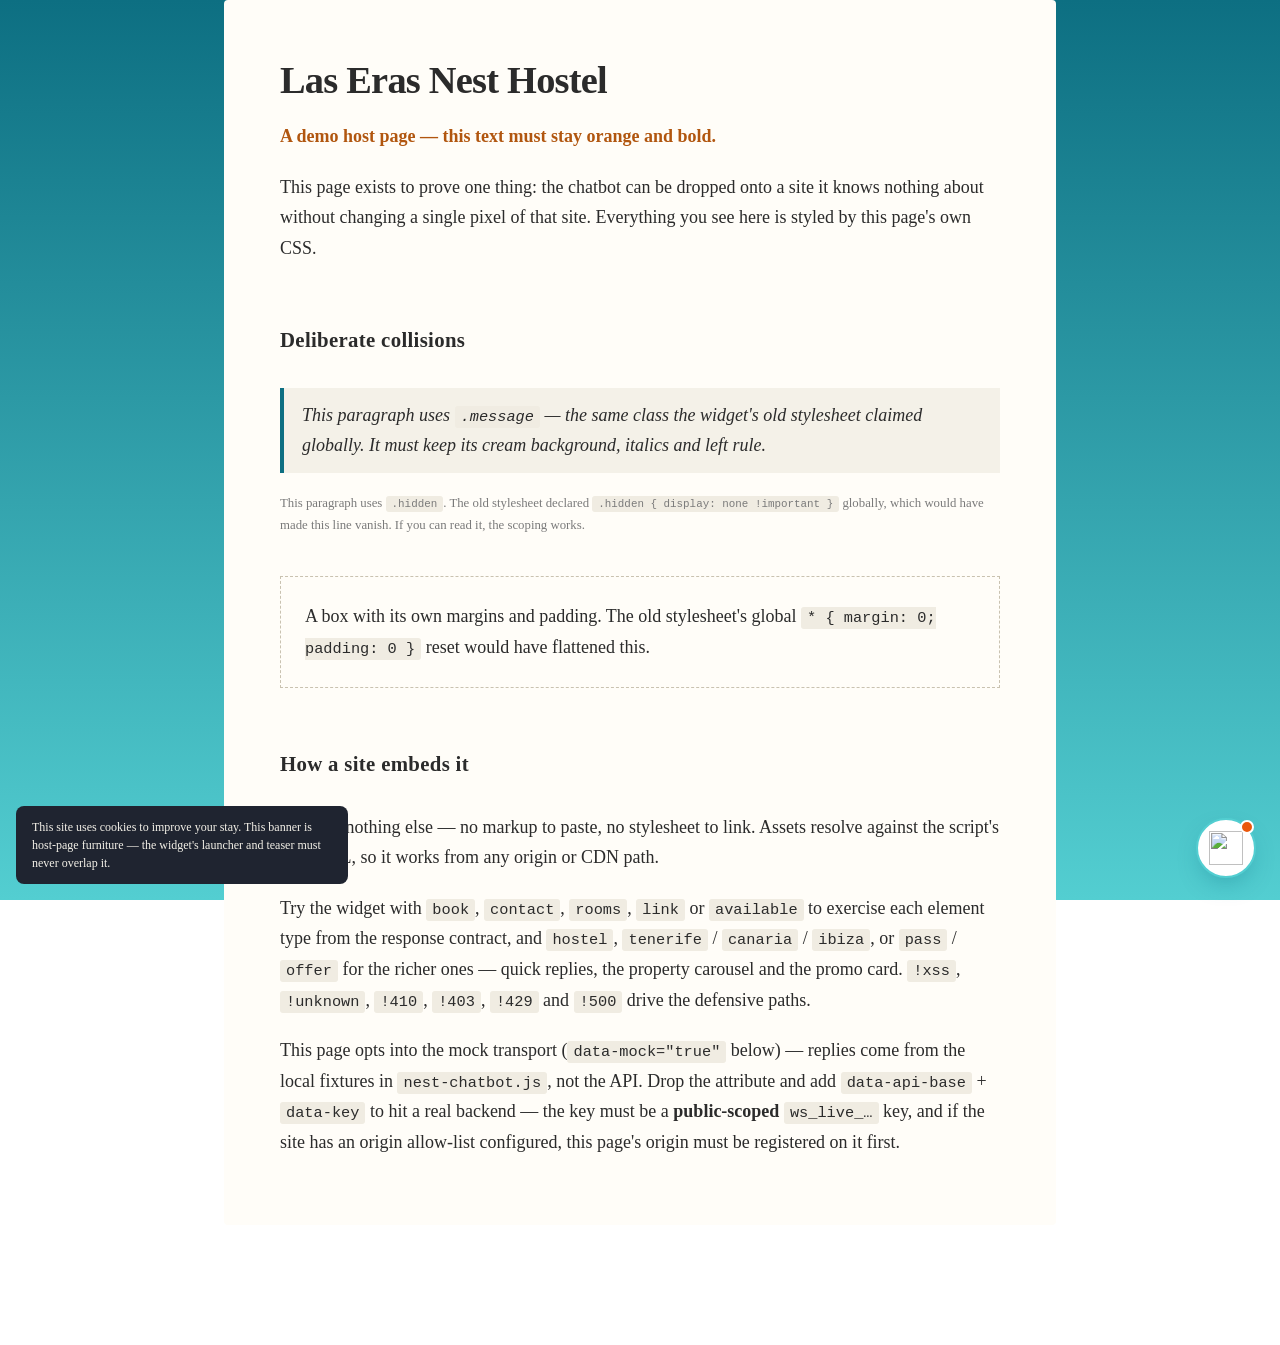
==== demo/index.html @ a1843d83 "Release 2.10.3: the device Back button closes the panel A patch by CLAUDE.md's rule — new UI behavio" ====
<!DOCTYPE html>
<html lang="en">

<head>
    <meta charset="UTF-8">
    <meta name="viewport" content="width=device-width, initial-scale=1.0">
    <meta name="robots" content="noindex, nofollow">
    <title>Nest Chatbot AI — demo host page</title>

    <!--
        This page is a STAND-IN FOR A CUSTOMER SITE, not the product.

        Everything below the <style> block is deliberately hostile to a badly
        scoped widget: it uses the generic class names (.hidden, .message,
        .chat-header) and global element styles that a widget with unscoped CSS
        would trample. If the widget is behaving, nothing on this page changes
        appearance when it loads.

        The widget itself is ONE script tag, at the bottom. Nothing else.
    -->
    <style>
        body {
            margin: 0;
            padding: 0 24px 120px;
            font-family: Georgia, "Times New Roman", serif;
            font-size: 18px;
            line-height: 1.7;
            color: #2b2b2b;
            background: linear-gradient(#0D6F82, #53CED1) fixed;
            min-height: 100vh;
        }

        .page {
            max-width: 720px;
            margin: 0 auto;
            background: #fffdf8;
            padding: 48px 56px;
            border-radius: 4px;
        }

        h1 { font-size: 2.4rem; margin: 0 0 8px; letter-spacing: -0.02em; }
        h2 { font-size: 1.3rem; margin: 40px 0 12px; }
        p  { margin: 0 0 20px; }
        code { background: #f0ece2; padding: 2px 6px; border-radius: 3px; font-size: 0.85em; }

        /* --- the collision traps --------------------------------------------
           These class names are exactly the ones the old stylesheet defined
           globally. They must keep these styles, not the widget's. */
        .message {
            border-left: 4px solid #0D6F82;
            padding: 12px 18px;
            background: #f4f1e8;
            font-style: italic;
        }

        .chat-header { font-weight: bold; color: #b1560f; }

        .hidden { display: block; color: #7a7a7a; font-size: 0.8rem; }

        .spaced { margin: 40px 0; padding: 24px; border: 1px dashed #c9c2b0; }

        /* --- the reset traps -------------------------------------------------
           The collision traps above catch an unscoped selector. These catch the
           opposite failure: a host rule winning because the widget's stylesheet
           is SILENT on that property. A bare `h2` or `textarea` rule matches the
           widget's own elements directly, and a direct match beats inheritance
           from #nest-chatbot no matter how specific that ancestor selector is.

           These reproduce what nestshostels.com's Tailwind theme actually does
           (@tailwindcss/forms paints its focus ring through box-shadow, not
           outline). They are why this page's own headings look loosely spaced —
           that is the trap working, not a bug. If the widget's header title ever
           turns serif, or a blue ring appears inside the composer, or a CTA pill
           picks up an underline, the widget has stopped declaring something. */
        h2 { font-family: Georgia, serif; line-height: 4.5rem; letter-spacing: 0.32px; }
        textarea:focus { box-shadow: 0 0 0 1px #2563eb; outline: 2px solid transparent; }
        a { text-decoration: underline; color: #b1560f; }

        /* --- the furniture trap ----------------------------------------------
           A stand-in for the cookie banner nestshostels.com pins bottom-left.
           The widget's launcher and teaser are bottom-right (or bottom-left with
           data-position="left") — neither may overlap this. */
        .cookie-banner {
            position: fixed;
            left: 16px;
            bottom: 16px;
            z-index: 50;
            max-width: 300px;
            background: #1f2430;
            color: #f4f1e8;
            font-size: 0.75rem;
            line-height: 1.5;
            padding: 12px 16px;
            border-radius: 8px;
        }
    </style>
</head>

<body>
    <div class="page">
        <h1>Las Eras Nest Hostel</h1>
        <p class="chat-header">A demo host page — this text must stay orange and bold.</p>

        <p>
            This page exists to prove one thing: the chatbot can be dropped onto a site it knows
            nothing about without changing a single pixel of that site. Everything you see here
            is styled by this page's own CSS.
        </p>

        <h2>Deliberate collisions</h2>

        <p class="message">
            This paragraph uses <code>.message</code> — the same class the widget's old stylesheet
            claimed globally. It must keep its cream background, italics and left rule.
        </p>

        <p class="hidden">
            This paragraph uses <code>.hidden</code>. The old stylesheet declared
            <code>.hidden { display: none !important }</code> globally, which would have made this
            line vanish. If you can read it, the scoping works.
        </p>

        <div class="spaced">
            <p style="margin: 0;">
                A box with its own margins and padding. The old stylesheet's global
                <code>* { margin: 0; padding: 0 }</code> reset would have flattened this.
            </p>
        </div>

        <h2>How a site embeds it</h2>

        <p>
            One tag, nothing else — no markup to paste, no stylesheet to link. Assets resolve
            against the script's own URL, so it works from any origin or CDN path.
        </p>

        <p>
            Try the widget with <code>book</code>, <code>contact</code>, <code>rooms</code>,
            <code>link</code> or <code>available</code> to exercise each element type from the
            response contract, and <code>hostel</code>, <code>tenerife</code> /
            <code>canaria</code> / <code>ibiza</code>, or <code>pass</code> / <code>offer</code>
            for the richer ones — quick replies, the property carousel and the promo card.
            <code>!xss</code>, <code>!unknown</code>, <code>!410</code>, <code>!403</code>,
            <code>!429</code> and <code>!500</code> drive the defensive paths.
        </p>

        <p>
            This page opts into the mock transport (<code>data-mock="true"</code> below) —
            replies come from the local fixtures in <code>nest-chatbot.js</code>, not the API.
            Drop the attribute and add <code>data-api-base</code> + <code>data-key</code> to
            hit a real backend — the key must be a <strong>public-scoped</strong>
            <code>ws_live_…</code> key, and if the site has an origin allow-list configured,
            this page's origin must be registered on it first.
        </p>
    </div>

    <div class="cookie-banner">
        This site uses cookies to improve your stay. This banner is host-page furniture —
        the widget's launcher and teaser must never overlap it.
    </div>

    <!-- ============ everything a host site adds, start to finish ============ -->
    <!-- Add data-fonts="host" to watch the widget go Georgia like the rest of this
         page, with nothing transferred from fonts/. data-fonts="system" and
         data-font-body="…" are the other two. Check transferred BYTES, not the
         length of the network list: on a warm cache the fonts still show as
         entries with transferSize 0 and their faces left unloaded. Left off here
         so what gets tested on this page is what ships. -->
    <script src="../nest-chatbot.js"
            data-mock="true"
            data-locale="auto"
            data-property="Las Eras Nest Hostel"
            data-debug="true"
            defer></script>

    <!-- Harness knob, demo page only: ?nc-back=off drives the data-back-button
         opt-out, which is otherwise invisible from the outside — a host who sets
         it simply gets the pre-2.10.3 behaviour back.

         BELOW the tag on purpose, and this is the trap worth keeping: an inline
         script ABOVE it cannot reach the tag at all. `nextElementSibling` is null
         while the parser is still on the knob, because the widget tag has not
         been parsed yet — the attribute is never set and the opt-out silently
         does nothing. Sitting below, the tag exists and is still unexecuted,
         because `defer` runs after parsing (the same fact the wchat listener
         below depends on to catch 'wchat:ready').

         Same spirit as ?nc-idle=, which the Mock object reads for the same
         reason: a knob the demo needs and a production page can never reach. -->
    <script>
        if (/[?&]nc-back=off/.test(location.search)) {
            document.querySelector('script[src*="nest-chatbot"]')
                .setAttribute('data-back-button', 'false');
        }
    </script>

    <!-- What a host page's analytics wiring actually looks like: ONE listener on
         the umbrella event, which also receives any event a later release adds.
         Here it logs; on a real site the same three lines push to dataLayer.
         It catches 'wchat:ready' despite sitting BELOW the widget's tag, and the
         reason is worth knowing: that tag is `defer`, so it executes after the
         parser finishes, while this ordinary inline script runs during parsing.
         Only an async-loaded tag (GTM, a third-party snippet) can miss ready —
         which is what NestChatbot.state is for. Try both in the console:
             NestChatbot.state
             wchatLog                                   -->
    <script>
        window.wchatLog = [];
        document.addEventListener('wchat', function (e) {
            window.wchatLog.push(e.detail);
            console.log('[wchat] ' + e.detail.name, e.detail);
        });
    </script>
    <!-- ===================================================================== -->
</body>

</html>
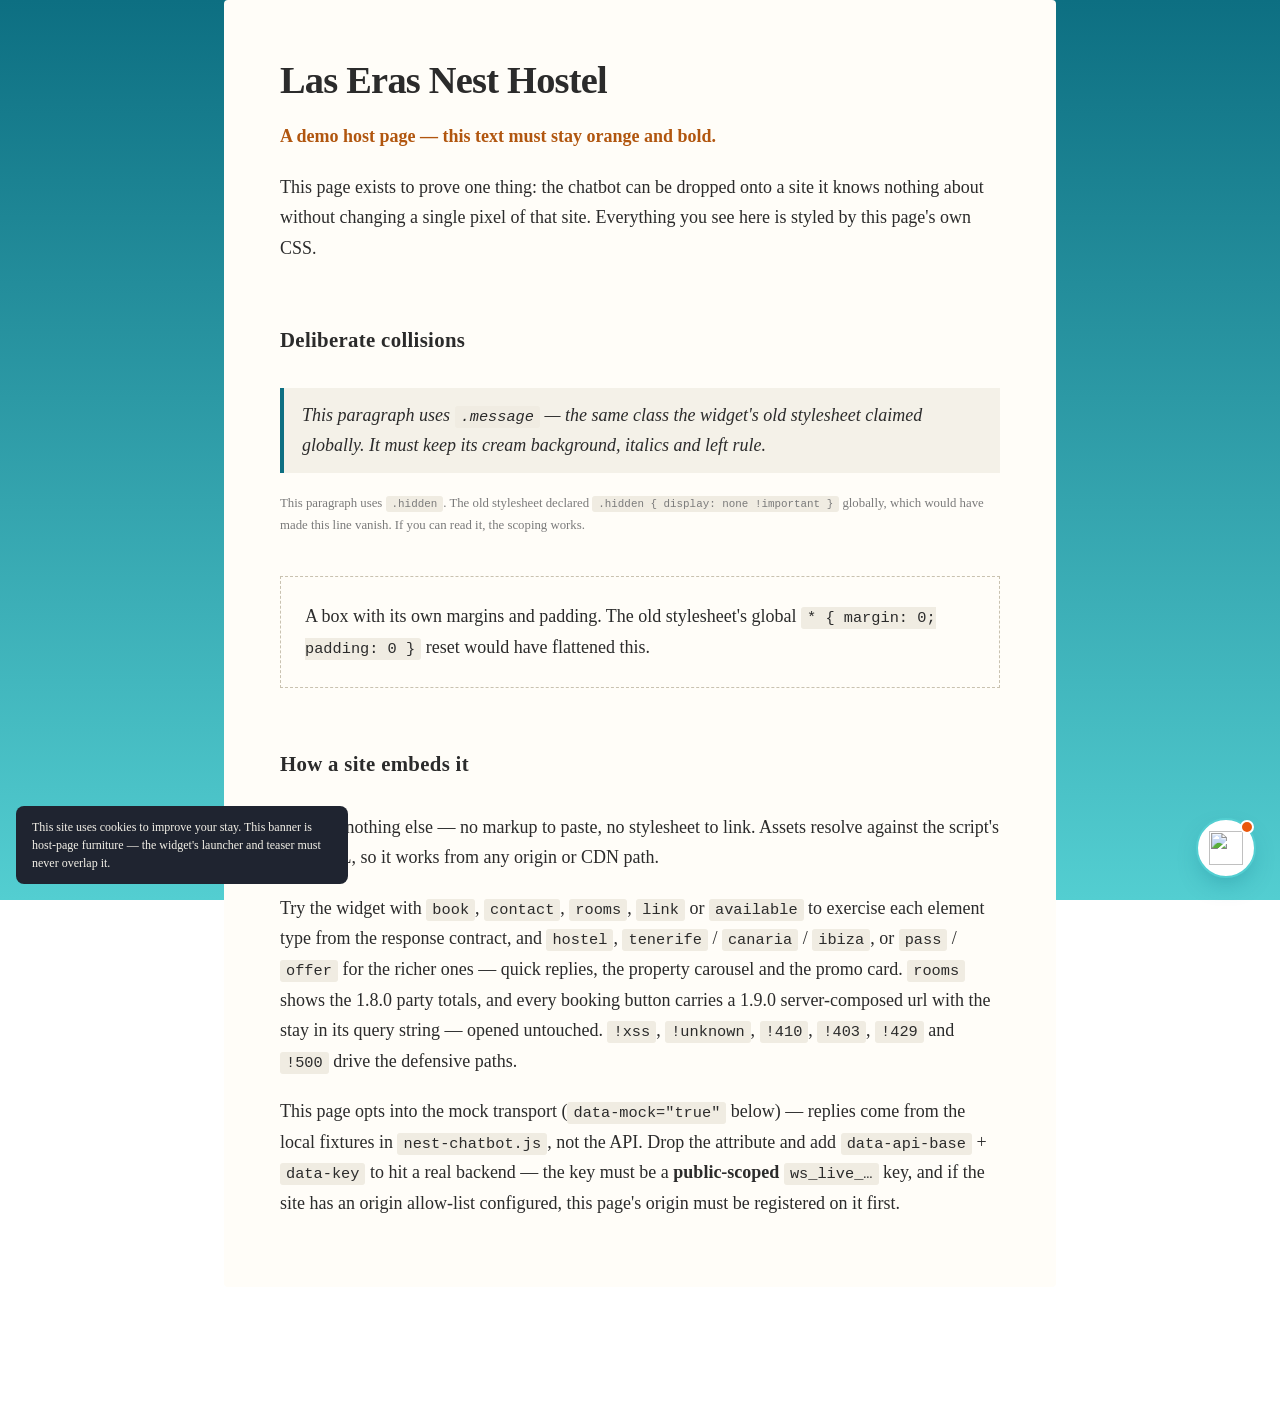
==== commit 0469a90a: "chore(release): Adopt response contract 1.9.0 as 2.11.0 (D-067, D-071) A MINOR by the rule in CLAUDE" ====
--- a/demo/index.html
+++ b/demo/index.html
@@ -140,6 +140,8 @@
             response contract, and <code>hostel</code>, <code>tenerife</code> /
             <code>canaria</code> / <code>ibiza</code>, or <code>pass</code> / <code>offer</code>
             for the richer ones — quick replies, the property carousel and the promo card.
+            <code>rooms</code> shows the 1.8.0 party totals, and every booking button carries a
+            1.9.0 server-composed url with the stay in its query string — opened untouched.
             <code>!xss</code>, <code>!unknown</code>, <code>!410</code>, <code>!403</code>,
             <code>!429</code> and <code>!500</code> drive the defensive paths.
         </p>
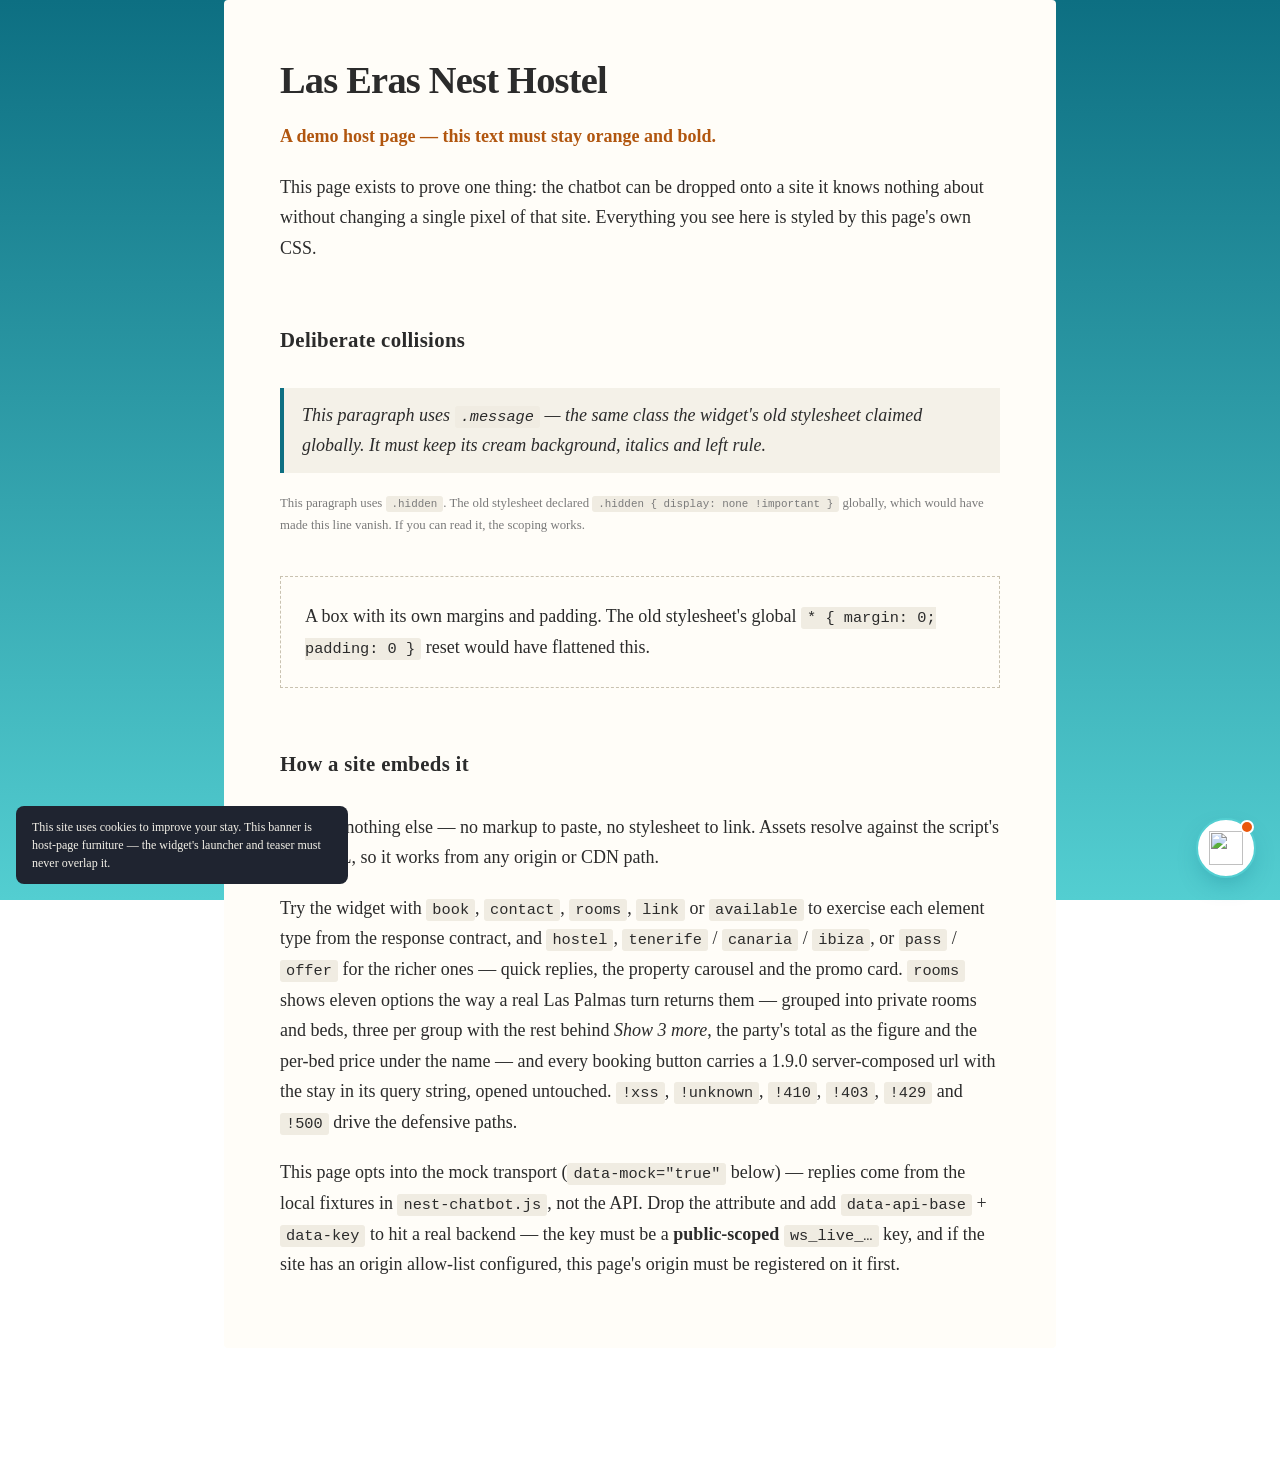
==== commit ce28b612: "feat: Fold the availability card into one line per option A live booking turn on nestshostels.com (2" ====
--- a/demo/index.html
+++ b/demo/index.html
@@ -140,8 +140,11 @@
             response contract, and <code>hostel</code>, <code>tenerife</code> /
             <code>canaria</code> / <code>ibiza</code>, or <code>pass</code> / <code>offer</code>
             for the richer ones — quick replies, the property carousel and the promo card.
-            <code>rooms</code> shows the 1.8.0 party totals, and every booking button carries a
-            1.9.0 server-composed url with the stay in its query string — opened untouched.
+            <code>rooms</code> shows eleven options the way a real Las Palmas turn returns them —
+            grouped into private rooms and beds, three per group with the rest behind
+            <em>Show 3 more</em>, the party's total as the figure and the per-bed price under the
+            name — and every booking button carries a 1.9.0 server-composed url with the stay in
+            its query string, opened untouched.
             <code>!xss</code>, <code>!unknown</code>, <code>!410</code>, <code>!403</code>,
             <code>!429</code> and <code>!500</code> drive the defensive paths.
         </p>
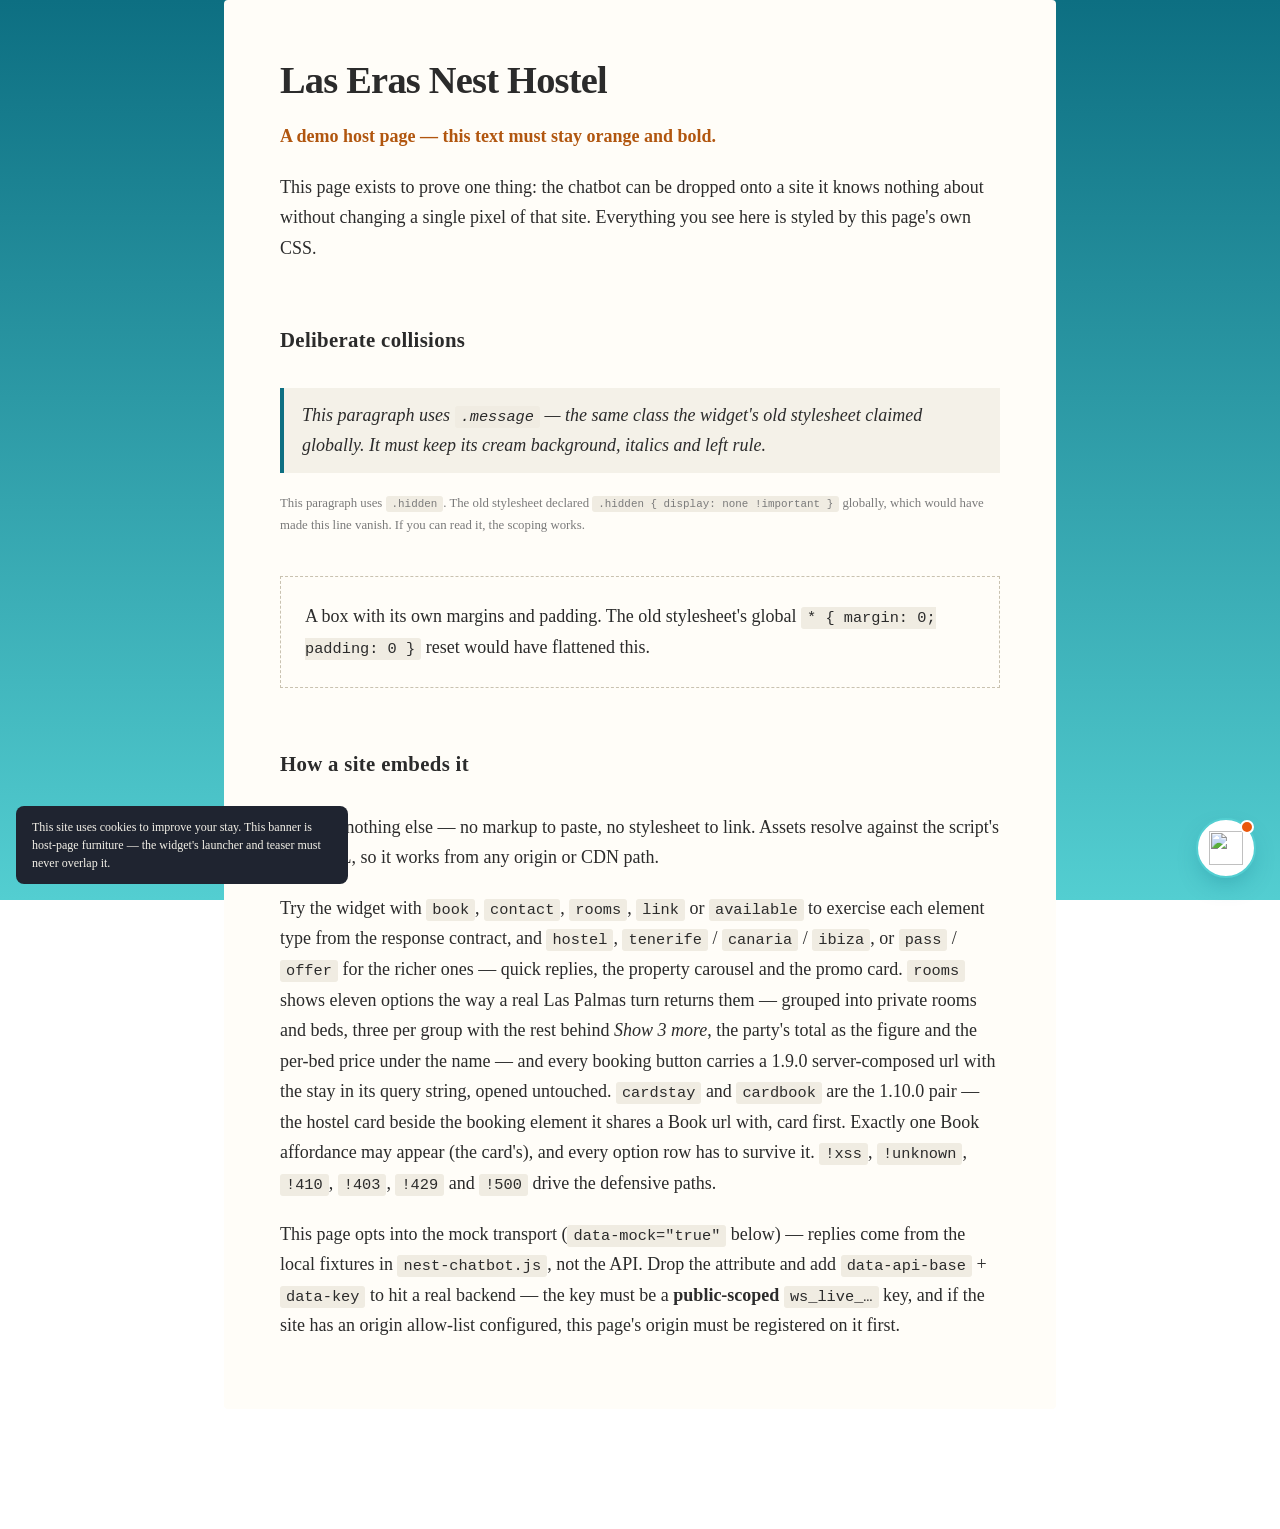
==== commit 03ab28e2: "chore(release): Adopt response contract 1.10.0 as 2.12.0 (D-072, D-073) Packet: docs @ chatbot-contr" ====
--- a/demo/index.html
+++ b/demo/index.html
@@ -145,6 +145,9 @@
             <em>Show 3 more</em>, the party's total as the figure and the per-bed price under the
             name — and every booking button carries a 1.9.0 server-composed url with the stay in
             its query string, opened untouched.
+            <code>cardstay</code> and <code>cardbook</code> are the 1.10.0 pair — the hostel card
+            beside the booking element it shares a Book url with, card first. Exactly one Book
+            affordance may appear (the card's), and every option row has to survive it.
             <code>!xss</code>, <code>!unknown</code>, <code>!410</code>, <code>!403</code>,
             <code>!429</code> and <code>!500</code> drive the defensive paths.
         </p>
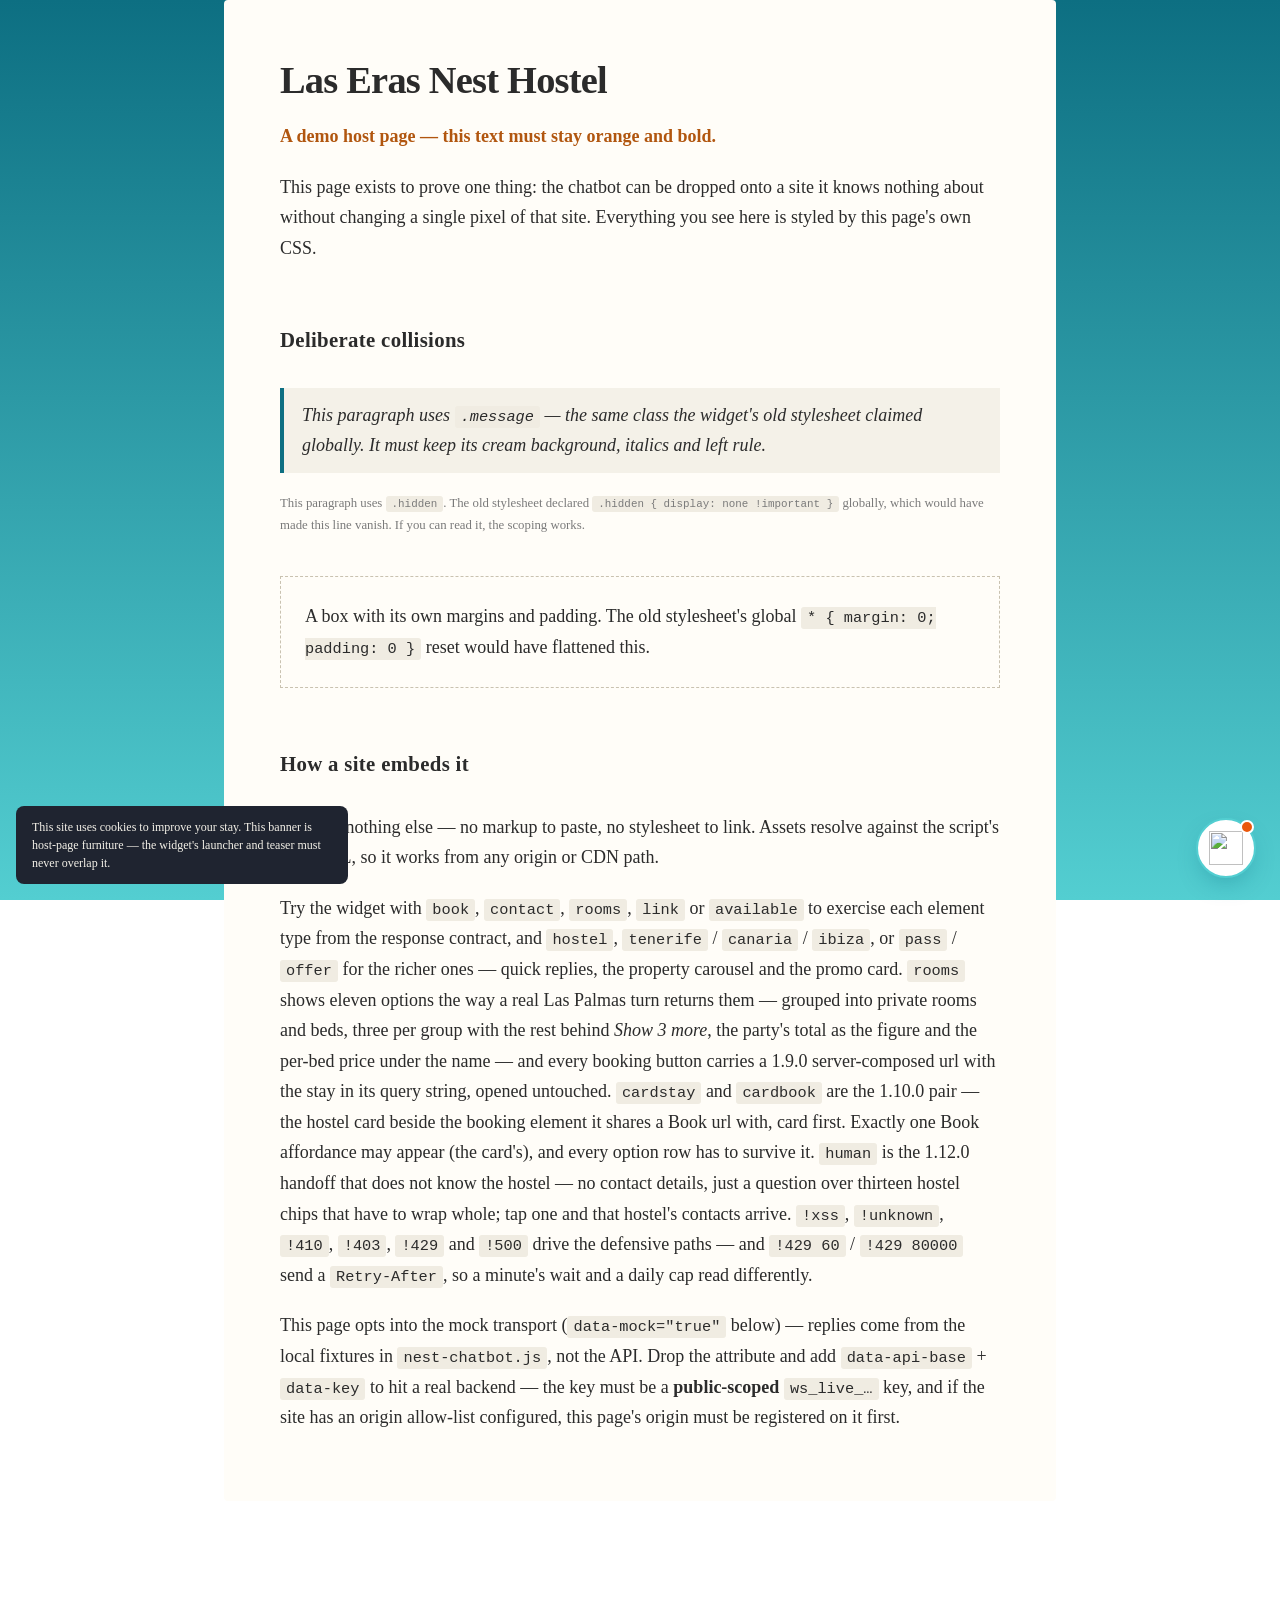
==== commit 750184db: "chore(release): Adopt response contract 1.12.0 as 2.13.0 (D-078, D-079) Contract sync, 1.10.0 -> 1.1" ====
--- a/demo/index.html
+++ b/demo/index.html
@@ -148,8 +148,13 @@
             <code>cardstay</code> and <code>cardbook</code> are the 1.10.0 pair — the hostel card
             beside the booking element it shares a Book url with, card first. Exactly one Book
             affordance may appear (the card's), and every option row has to survive it.
+            <code>human</code> is the 1.12.0 handoff that does not know the hostel — no contact
+            details, just a question over thirteen hostel chips that have to wrap whole; tap one
+            and that hostel's contacts arrive.
             <code>!xss</code>, <code>!unknown</code>, <code>!410</code>, <code>!403</code>,
-            <code>!429</code> and <code>!500</code> drive the defensive paths.
+            <code>!429</code> and <code>!500</code> drive the defensive paths — and
+            <code>!429 60</code> / <code>!429 80000</code> send a <code>Retry-After</code>, so a
+            minute's wait and a daily cap read differently.
         </p>
 
         <p>
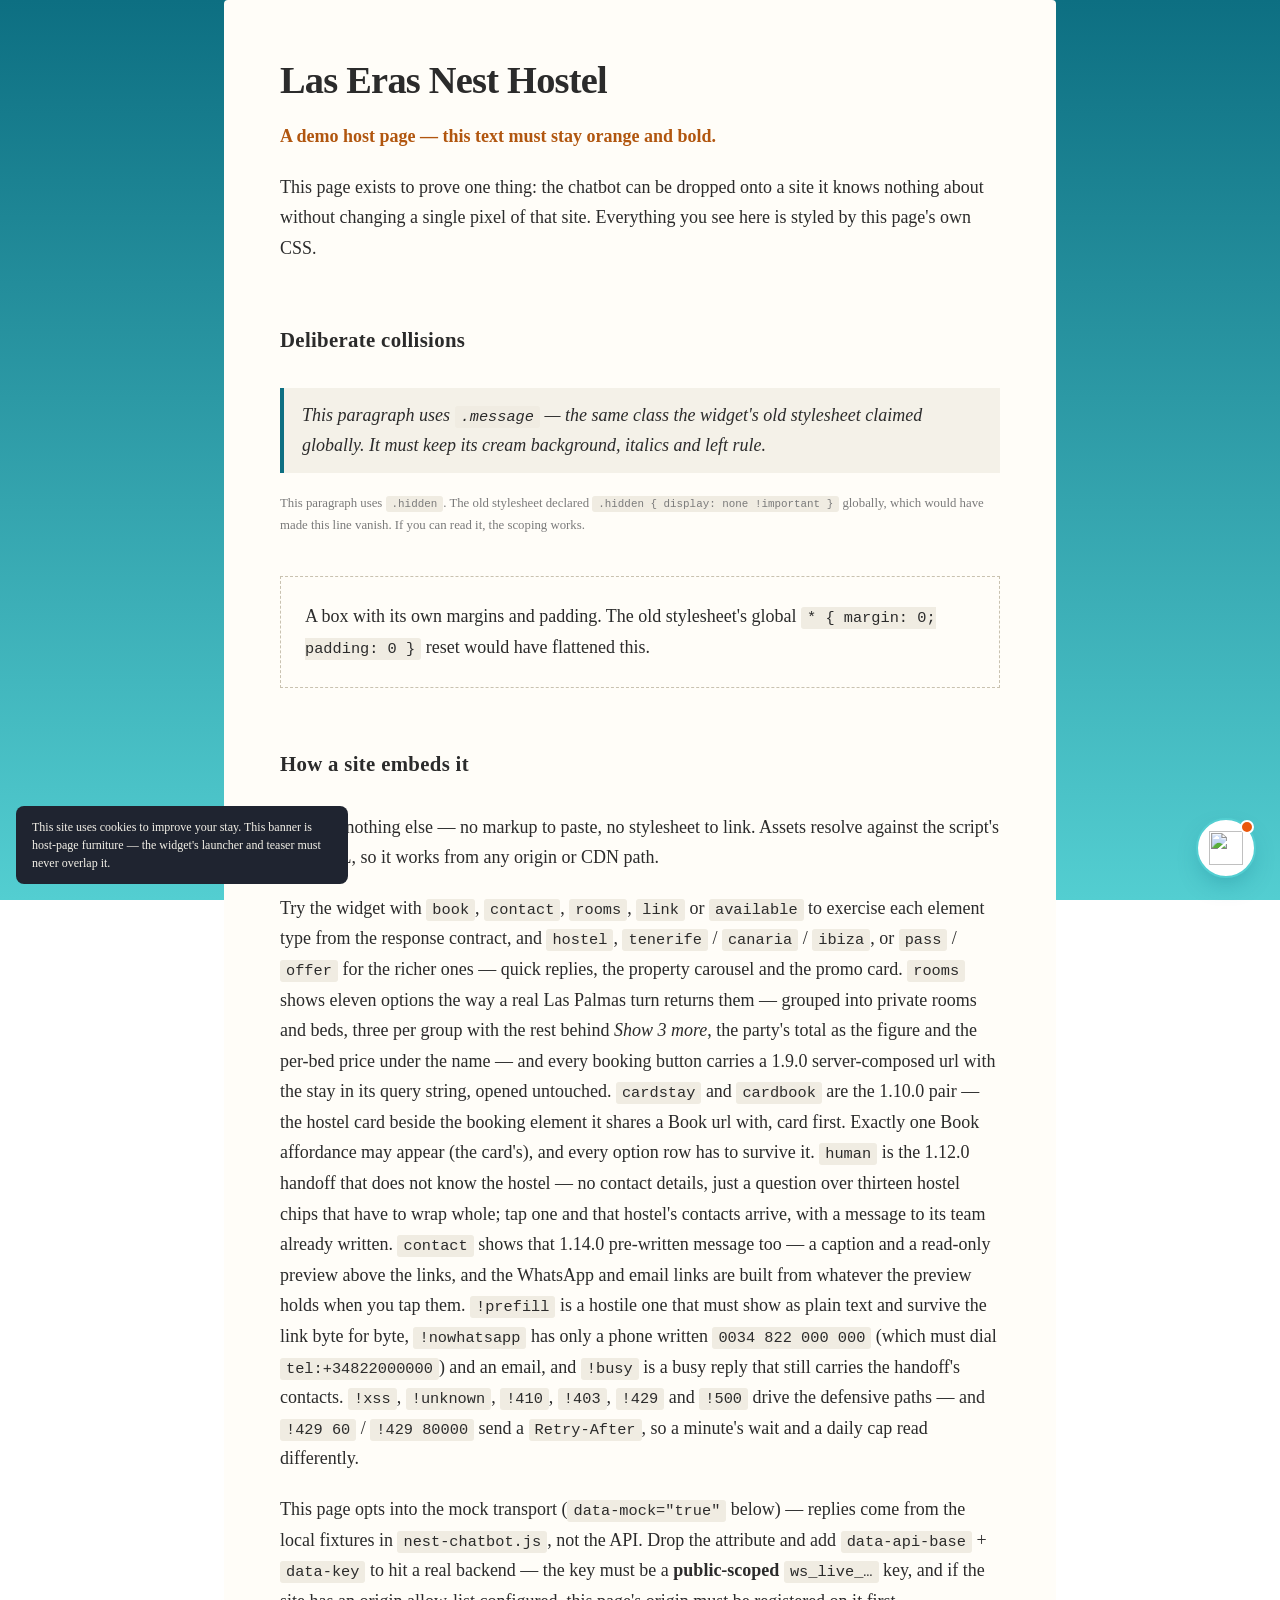
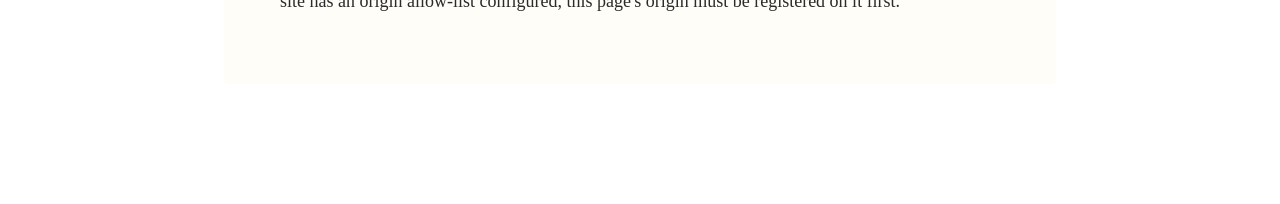
==== commit 057ff931: "chore(release): Adopt response contract 1.14.0 as 2.13.1 (D-083, D-084) A patch, the first sync numb" ====
--- a/demo/index.html
+++ b/demo/index.html
@@ -70,8 +70,9 @@
            (@tailwindcss/forms paints its focus ring through box-shadow, not
            outline). They are why this page's own headings look loosely spaced —
            that is the trap working, not a bug. If the widget's header title ever
-           turns serif, or a blue ring appears inside the composer, or a CTA pill
-           picks up an underline, the widget has stopped declaring something. */
+           turns serif, or a blue ring appears inside the composer or the
+           pre-written message's preview, or a CTA pill picks up an underline, the
+           widget has stopped declaring something. */
         h2 { font-family: Georgia, serif; line-height: 4.5rem; letter-spacing: 0.32px; }
         textarea:focus { box-shadow: 0 0 0 1px #2563eb; outline: 2px solid transparent; }
         a { text-decoration: underline; color: #b1560f; }
@@ -150,7 +151,14 @@
             affordance may appear (the card's), and every option row has to survive it.
             <code>human</code> is the 1.12.0 handoff that does not know the hostel — no contact
             details, just a question over thirteen hostel chips that have to wrap whole; tap one
-            and that hostel's contacts arrive.
+            and that hostel's contacts arrive, with a message to its team already written.
+            <code>contact</code> shows that 1.14.0 pre-written message too — a caption and a
+            read-only preview above the links, and the WhatsApp and email links are built from
+            whatever the preview holds when you tap them. <code>!prefill</code> is a hostile one
+            that must show as plain text and survive the link byte for byte,
+            <code>!nowhatsapp</code> has only a phone written <code>0034 822 000 000</code>
+            (which must dial <code>tel:+34822000000</code>) and an email, and <code>!busy</code>
+            is a busy reply that still carries the handoff's contacts.
             <code>!xss</code>, <code>!unknown</code>, <code>!410</code>, <code>!403</code>,
             <code>!429</code> and <code>!500</code> drive the defensive paths — and
             <code>!429 60</code> / <code>!429 80000</code> send a <code>Retry-After</code>, so a
@@ -214,9 +222,11 @@
          reason is worth knowing: that tag is `defer`, so it executes after the
          parser finishes, while this ordinary inline script runs during parsing.
          Only an async-loaded tag (GTM, a third-party snippet) can miss ready —
-         which is what NestChatbot.state is for. Try both in the console:
+         which is what NestChatbot.state is for. Try these in the console:
              NestChatbot.state
-             wchatLog                                   -->
+             wchatLog
+             NestChatbot.setLocale('es')   relabels the widget and fires wchat:locale —
+                                           there is no on-screen switcher since 2.13.1   -->
     <script>
         window.wchatLog = [];
         document.addEventListener('wchat', function (e) {
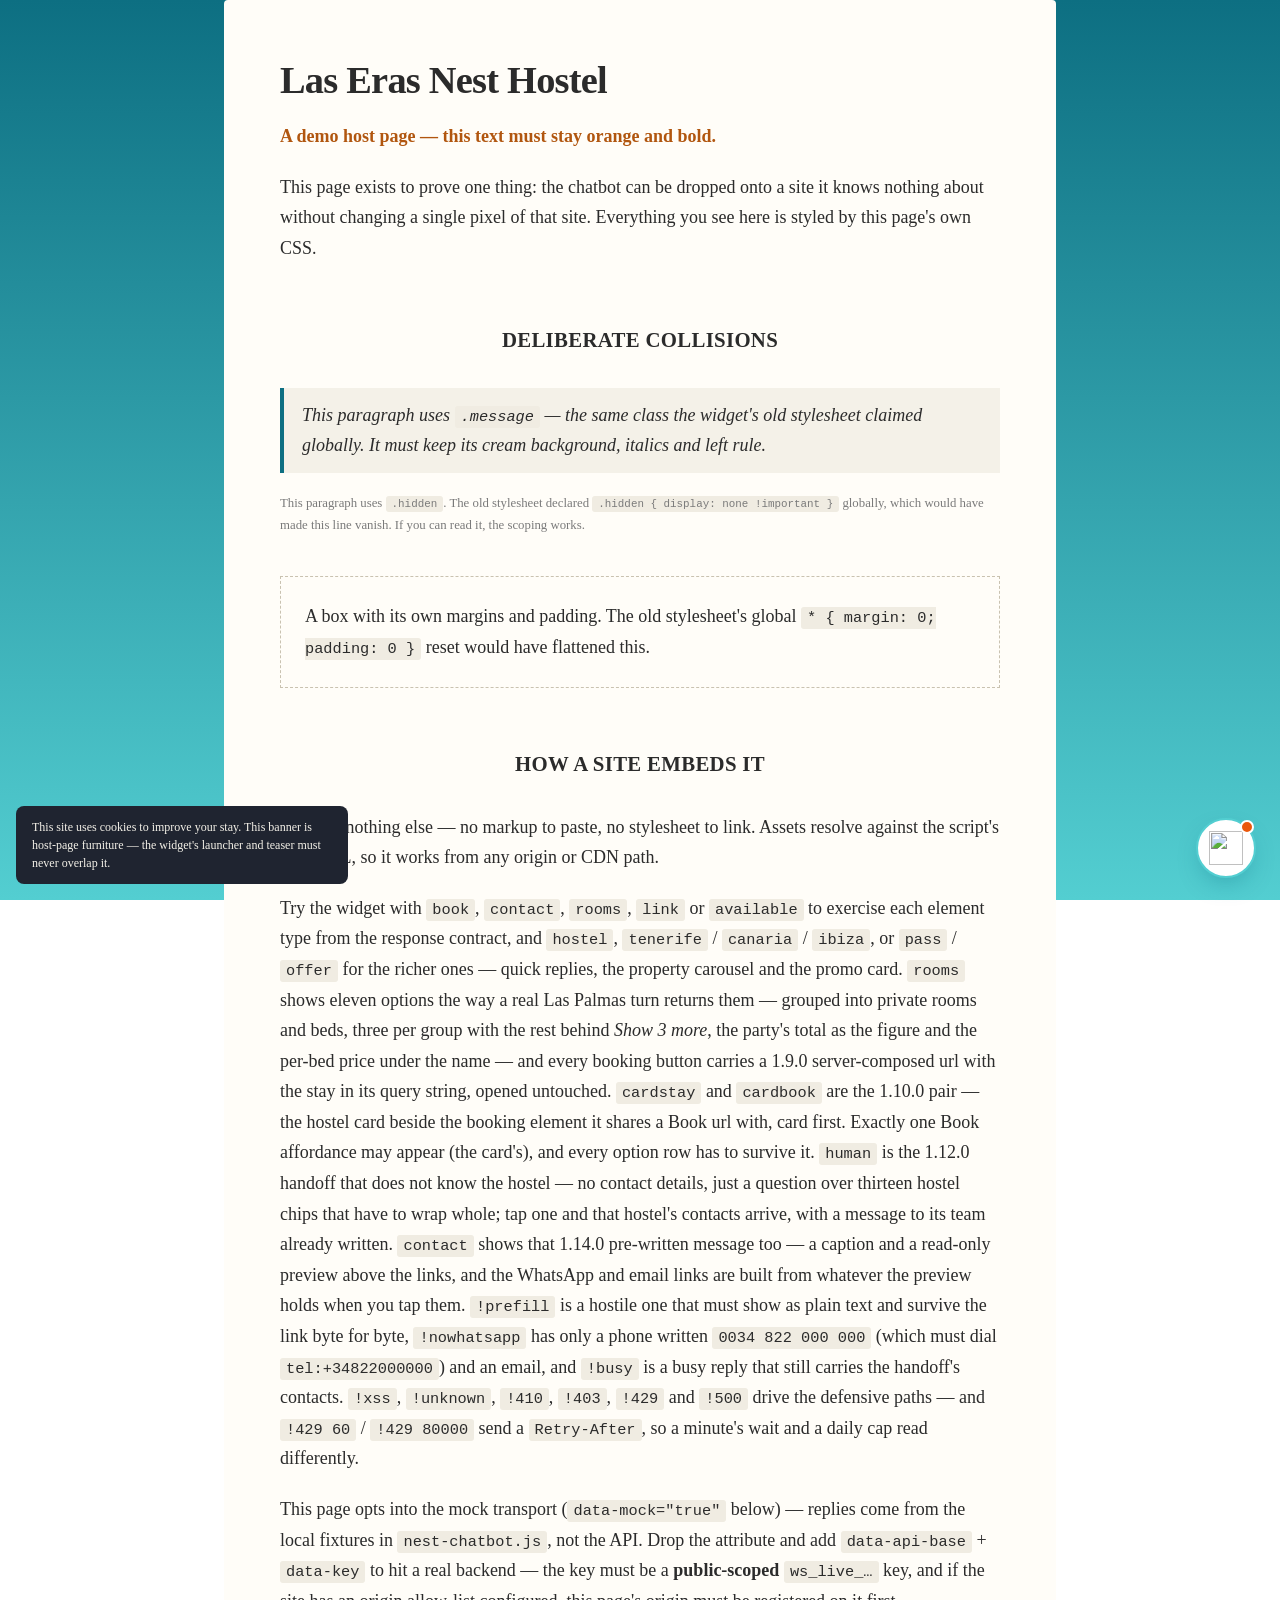
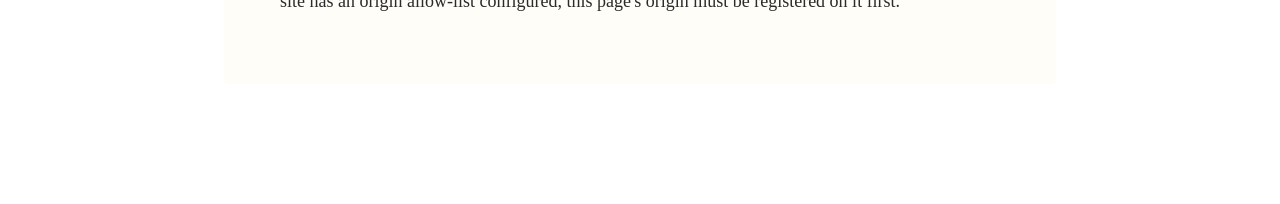
==== commit 508ab932: "chore(release): Adopt response contract 1.15.0 as 2.13.2 (D-090) A patch by 64ccaa2's rule; the upst" ====
--- a/demo/index.html
+++ b/demo/index.html
@@ -72,8 +72,19 @@
            that is the trap working, not a bug. If the widget's header title ever
            turns serif, or a blue ring appears inside the composer or the
            pre-written message's preview, or a CTA pill picks up an underline, the
-           widget has stopped declaring something. */
-        h2 { font-family: Georgia, serif; line-height: 4.5rem; letter-spacing: 0.32px; }
+           widget has stopped declaring something.
+
+           text-transform and text-align are not from that theme. They are the
+           counterparts of what the widget's title depends on since 2.13.2,
+           when it became the site owner's text (the assistant's name) and
+           could wrap: if that name ever shows in capitals, or a long one
+           sits centred in the header, the title has stopped declaring one of
+           them. The title declares white-space too, and that one has NO trap
+           here on purpose — a `white-space: nowrap` on this page's own long
+           headings makes the page scroll sideways on a phone, which breaks
+           the thing the page is for. */
+        h2 { font-family: Georgia, serif; line-height: 4.5rem; letter-spacing: 0.32px;
+             text-transform: uppercase; text-align: center; }
         textarea:focus { box-shadow: 0 0 0 1px #2563eb; outline: 2px solid transparent; }
         a { text-decoration: underline; color: #b1560f; }
 
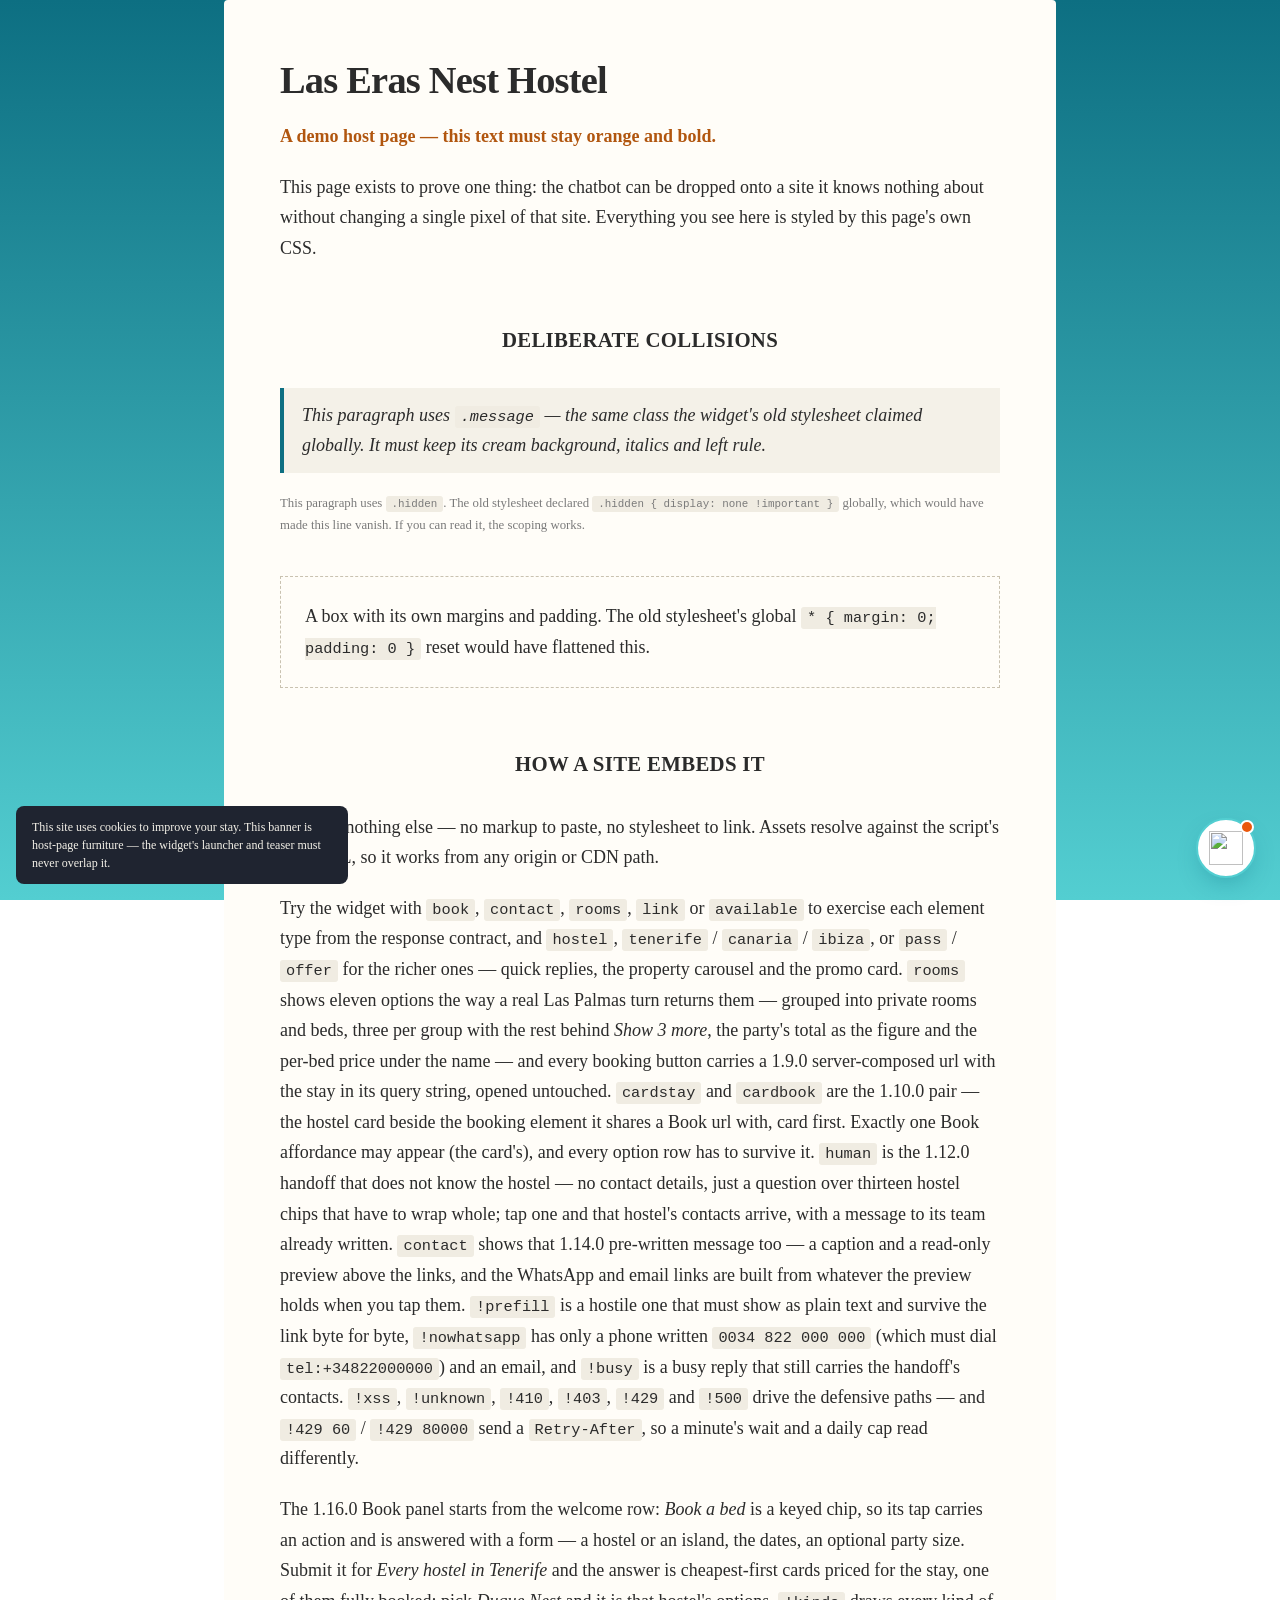
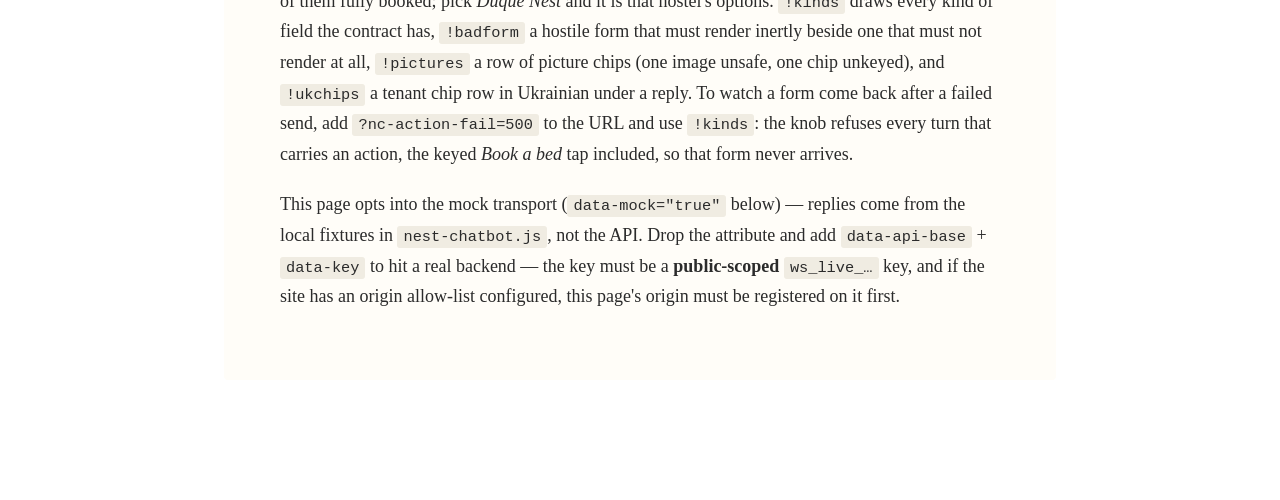
==== commit 2a693d38: "chore(release): Adopt response contract 1.16.1 as 2.13.4 (D-109, D-111, D-112, D-114) The Book panel" ====
--- a/demo/index.html
+++ b/demo/index.html
@@ -87,6 +87,50 @@
              text-transform: uppercase; text-align: center; }
         textarea:focus { box-shadow: 0 0 0 1px #2563eb; outline: 2px solid transparent; }
         a { text-decoration: underline; color: #b1560f; }
+
+        /* --- the form traps (2.13.4) -----------------------------------------
+           The 1.16.0 form is made of exactly what a theme's form reset aims at.
+           A caricature of @tailwindcss/forms plus a theme's label and fieldset
+           rules, loud on purpose: if a Book-panel field ever turns italic,
+           uppercase, orange-bordered or Georgia, grows a gradient chevron or a
+           blue box-shadow ring, if a label goes bold uppercase, or the form
+           gains a double border, the widget has stopped declaring that
+           property. This page has no form of its own, so nothing here is
+           visible until the widget draws one.
+
+           `fieldset textarea`, not `textarea`: it reaches the form's own
+           textarea and never the composer's, which predates these traps and
+           declares no text-transform of its own. */
+        input, select { -webkit-appearance: none; appearance: none;
+            background: #fff7ed linear-gradient(45deg, transparent 50%, #b1560f 50%) no-repeat right 8px center / 12px 12px;
+            border: 3px solid #b1560f; border-radius: 0; padding: 18px 24px;
+            font: italic 13px/3 Georgia, serif; letter-spacing: 0.2em; text-transform: uppercase;
+            color: #b1560f; box-shadow: inset 0 0 0 4px #fde68a; width: auto; height: auto; }
+        input:focus, select:focus { outline: 2px solid transparent; outline-offset: 2px;
+            box-shadow: 0 0 0 3px #2563eb; border-color: #2563eb; }
+        [type="checkbox"] { width: 2rem; height: 2rem; border-radius: 0; background-color: #b1560f; }
+        [type="checkbox"]:checked { background-color: #2563eb; }
+        label { display: block; margin: 0 0 1rem; font: 700 1.1rem/2 Georgia, serif;
+            text-transform: uppercase; letter-spacing: 0.15em; color: #b1560f; }
+        fieldset { border: 3px double #b1560f; margin: 12px 4px; padding: 18px 24px;
+            min-inline-size: min-content; background: #fff7ed; }
+        fieldset textarea { font: italic 13px/3 Georgia, serif; text-transform: uppercase;
+            letter-spacing: 0.2em; color: #b1560f; }
+
+        /* The id-prefixed, type-qualified shape a WordPress theme really writes
+           (Enfold's <body id="top">): 1,1,1, which outranks a widget rule at
+           1,1,0 — hence `#top` on this page's <body>. Its :focus twin is
+           1,2,1. If a Book-panel field ever shows HelveticaNeue at 13px with a
+           grey square box and a 20px gap under it, the extra class the form's
+           controls carry has been lost. */
+        #top input[type="text"], #top input[type="email"], #top input[type="tel"],
+        #top input[type="number"], #top input[type="date"], #top input[type="checkbox"] {
+            font: 13px "HelveticaNeue", Helvetica, Arial, sans-serif; padding: 8px 6px;
+            border: 1px solid #e1e1e1; margin-bottom: 20px; color: #777; background: #fff;
+            border-radius: 0; width: 60%; height: 22px; }
+        #top input[type="text"]:focus, #top input[type="email"]:focus, #top input[type="tel"]:focus,
+        #top input[type="number"]:focus, #top input[type="date"]:focus {
+            box-shadow: 0 0 2px 1px #f80; color: #f80; background: #fffbe6; }
 
         /* --- the furniture trap ----------------------------------------------
            A stand-in for the cookie banner nestshostels.com pins bottom-left.
@@ -108,7 +152,7 @@
     </style>
 </head>
 
-<body>
+<body id="top">
     <div class="page">
         <h1>Las Eras Nest Hostel</h1>
         <p class="chat-header">A demo host page — this text must stay orange and bold.</p>
@@ -177,6 +221,21 @@
         </p>
 
         <p>
+            The 1.16.0 Book panel starts from the welcome row: <em>Book a bed</em> is a keyed
+            chip, so its tap carries an action and is answered with a form — a hostel or an
+            island, the dates, an optional party size. Submit it for <em>Every hostel in
+            Tenerife</em> and the answer is cheapest-first cards priced for the stay, one of them
+            fully booked; pick <em>Duque Nest</em> and it is that hostel's options.
+            <code>!kinds</code> draws every kind of field the contract has, <code>!badform</code>
+            a hostile form that must render inertly beside one that must not render at all,
+            <code>!pictures</code> a row of picture chips (one image unsafe, one chip unkeyed),
+            and <code>!ukchips</code> a tenant chip row in Ukrainian under a reply. To watch a
+            form come back after a failed send, add <code>?nc-action-fail=500</code> to the URL
+            and use <code>!kinds</code>: the knob refuses every turn that carries an action, the
+            keyed <em>Book a bed</em> tap included, so that form never arrives.
+        </p>
+
+        <p>
             This page opts into the mock transport (<code>data-mock="true"</code> below) —
             replies come from the local fixtures in <code>nest-chatbot.js</code>, not the API.
             Drop the attribute and add <code>data-api-base</code> + <code>data-key</code> to
